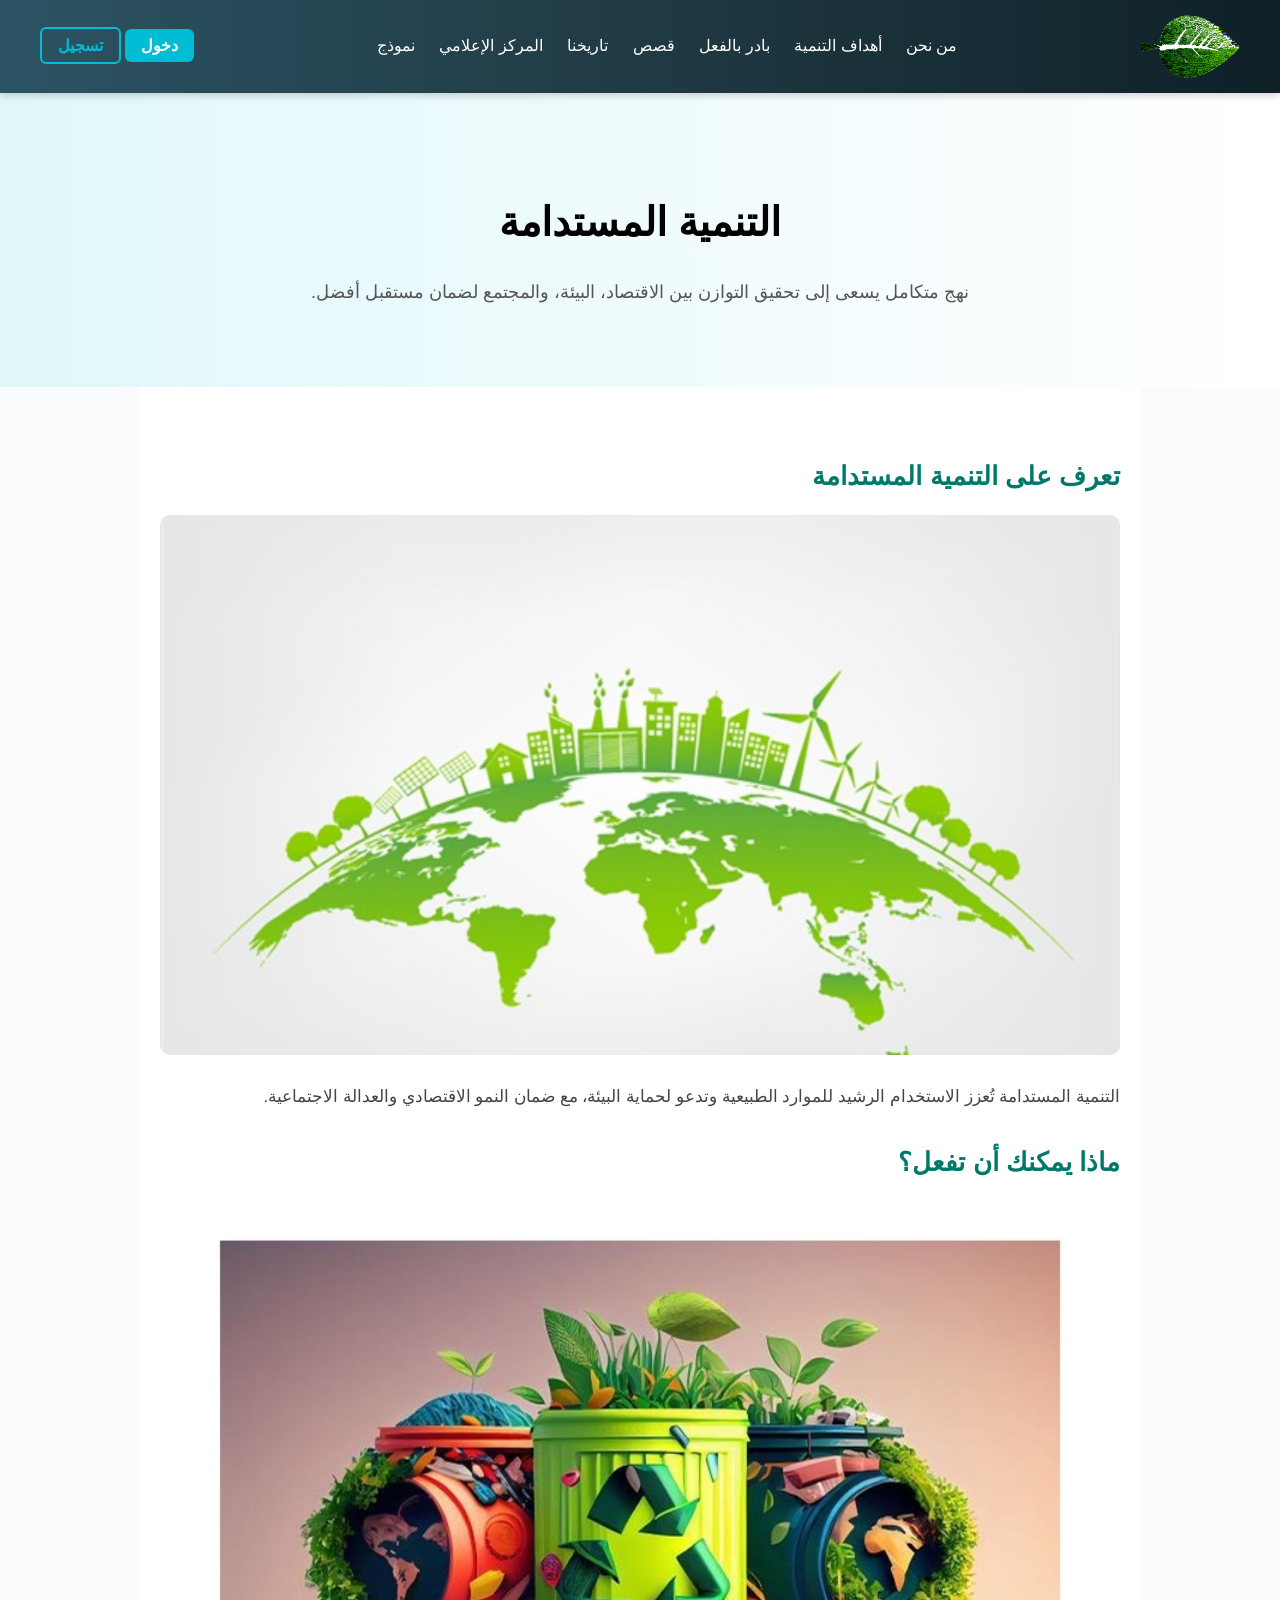
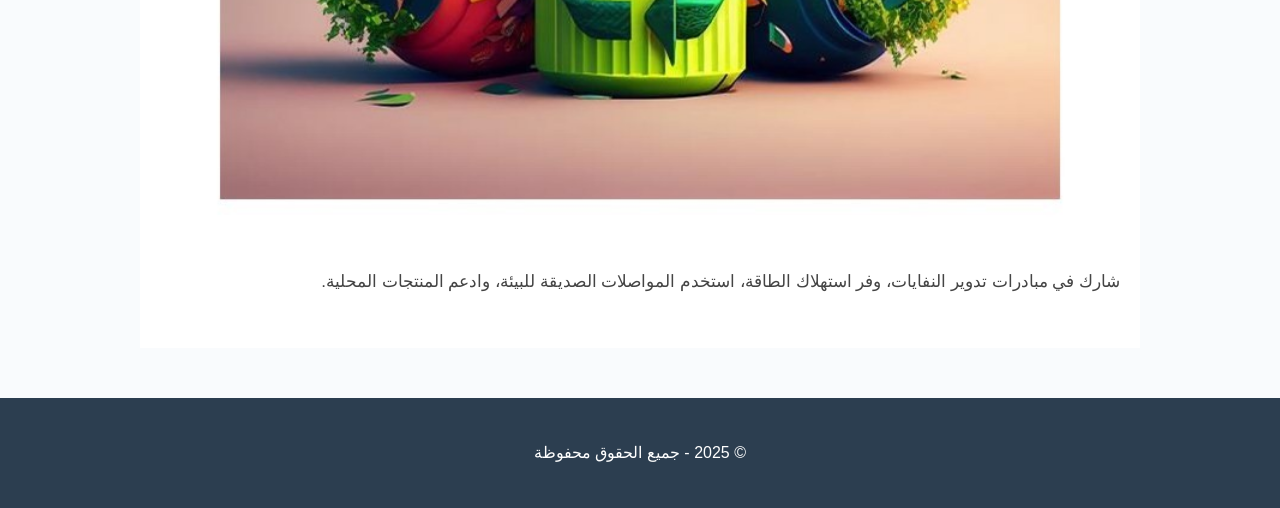
==== index.html @ 1ea1e344 "Update index.html" ====
<!DOCTYPE html>
<html lang="ar">
<head>
  <meta charset="UTF-8" />
  <meta name="viewport" content="width=device-width, initial-scale=1.0"/>
  <title>التنمية المستدامة</title>
  <link rel="stylesheet" href="style.css" />
  <link rel="icon" href="logo PS.icon">

</head>
<body>
  <header class="navbar">
       <img src="logo PS.png" style="width:100px;border-radius:100px;"/>
    <nav>
      <a href="contact.html">من نحن</a>
      <a href="goals.html">أهداف التنمية</a>
      <a href="action.html">بادر بالفعل</a>
      <a href="stories.html">قصص</a>
      <a href="history.html">تاريخنا</a>
      <a href="media.html">المركز الإعلامي</a>
      <a href="https://docs.google.com/forms/d/e/1FAIpQLSeKQN5-Hbf1A-7-Qx2D03x29xrOl1Z1enl-PrX22rYLU1G7IA/viewform?usp=dialog">نموذج </a>

    </nav>
    <div>
      <a href="login.html" class="btn">دخول</a>
      <a href="register.html" class="btn secondary">تسجيل</a>
    </div>
  </header>

  <section class="hero" style="color:black;text-shadow:none;background-color:#e0f7fa;">
    <h2>التنمية المستدامة</h2>
    <p>نهج متكامل يسعى إلى تحقيق التوازن بين الاقتصاد، البيئة، والمجتمع لضمان مستقبل أفضل.</p>
  </section>

  <section class="content">
    <h3>تعرف على التنمية المستدامة</h3>
    <img src="109.jpg" style="width:100%;border-radius:10px;"/>
    <p>التنمية المستدامة تُعزز الاستخدام الرشيد للموارد الطبيعية وتدعو لحماية البيئة، مع ضمان النمو الاقتصادي والعدالة الاجتماعية.</p>

    <h3>ماذا يمكنك أن تفعل؟</h3>
    <img src="1710755286409.jpg" style="width:100%;border-radius:10px;"/>
    <p>شارك في مبادرات تدوير النفايات، وفر استهلاك الطاقة، استخدم المواصلات الصديقة للبيئة، وادعم المنتجات المحلية.</p>
  </section>

  <footer>
    <p>© 2025 - جميع الحقوق محفوظة</p>
  </footer>
<script src="https://widget.cxgenie.ai/widget.js" data-aid="a73465fd-39ac-4e04-a9df-1d14a3bebcfb"></script>
</body>
</html>
---- style.css ----
body {
  font-family: 'Cairo', sans-serif;
  direction: rtl;
  text-align: right;
  margin: 0;
  padding: 0;
  background: #f9fbfd;
  color: #333;
  line-height: 1.8;
}

a {
  text-decoration: none;
}

.navbar {
  display: flex;
  justify-content: space-between;
  align-items: center;
  padding: 15px 40px;
  background: linear-gradient(to left, #0f2027, #203a43, #2c5364);
  color: white;
  position: sticky;
  top: 0;
  z-index: 1000;
  box-shadow: 0 2px 8px rgba(0,0,0,0.2);
}

.navbar nav a {
  margin: 0 10px;
  color: white;
  font-weight: 500;
  transition: color 0.3s;
}

.navbar nav a:hover {
  color: #ddd;
}

.logo {
  font-size: 28px;
  font-weight: bold;
}

.btn {
  padding: 8px 16px;
  background-color: #00bcd4;
  color: white;
  border: none;
  border-radius: 6px;
  font-weight: bold;
  transition: background 0.3s;
}

.btn:hover {
  background-color: #0198a6;
}

.btn.secondary {
  background-color: transparent;
  border: 2px solid #00bcd4;
  color: #00bcd4;
}

.hero {
  padding: 60px 20px;
  background: linear-gradient(to right, #e0f7fa, #ffffff);
  color: black;
  text-align: center;
}

.hero h2 {
  font-size: 40px;
  margin-bottom: 10px;
}

.hero p {
  font-size: 18px;
  color: #555;
}

.content {
  padding: 40px 20px;
  background-color: #fff;
  max-width: 960px;
  margin: auto;
}

.content h3, .auth-container h2 {
  font-size: 26px;
  color: #00796b;
  margin-bottom: 15px;
}

.content p, .auth-container p, .auth-container li {
  font-size: 17px;
  color: #444;
  margin-bottom: 10px;
}

.content ul, .auth-container ul, .auth-container ol {
  margin: 15px 0;
  padding-right: 20px;
}

footer {
  background-color: #2c3e50;
  color: white;
  padding: 25px;
  text-align: center;
  margin-top: 50px;
}

.auth-container {
  max-width: 700px;
  background: white;
  padding: 30px;
  margin: 50px auto;
  border-radius: 12px;
  box-shadow: 0 4px 10px rgba(0,0,0,0.1);
}

input[type="text"], input[type="email"], input[type="password"] {
  padding: 12px;
  width: 100%;
  border-radius: 8px;
  border: 1px solid #ccc;
  margin-bottom: 15px;
  font-size: 15px;
}

form button.btn {
  width: 100%;
  padding: 12px;
  font-size: 16px;
}

@media (max-width: 768px) {
  .navbar {
    flex-direction: column;
    gap: 10px;
  }
  .navbar nav {
    display: flex;
    flex-wrap: wrap;
    justify-content: center;
  }
}
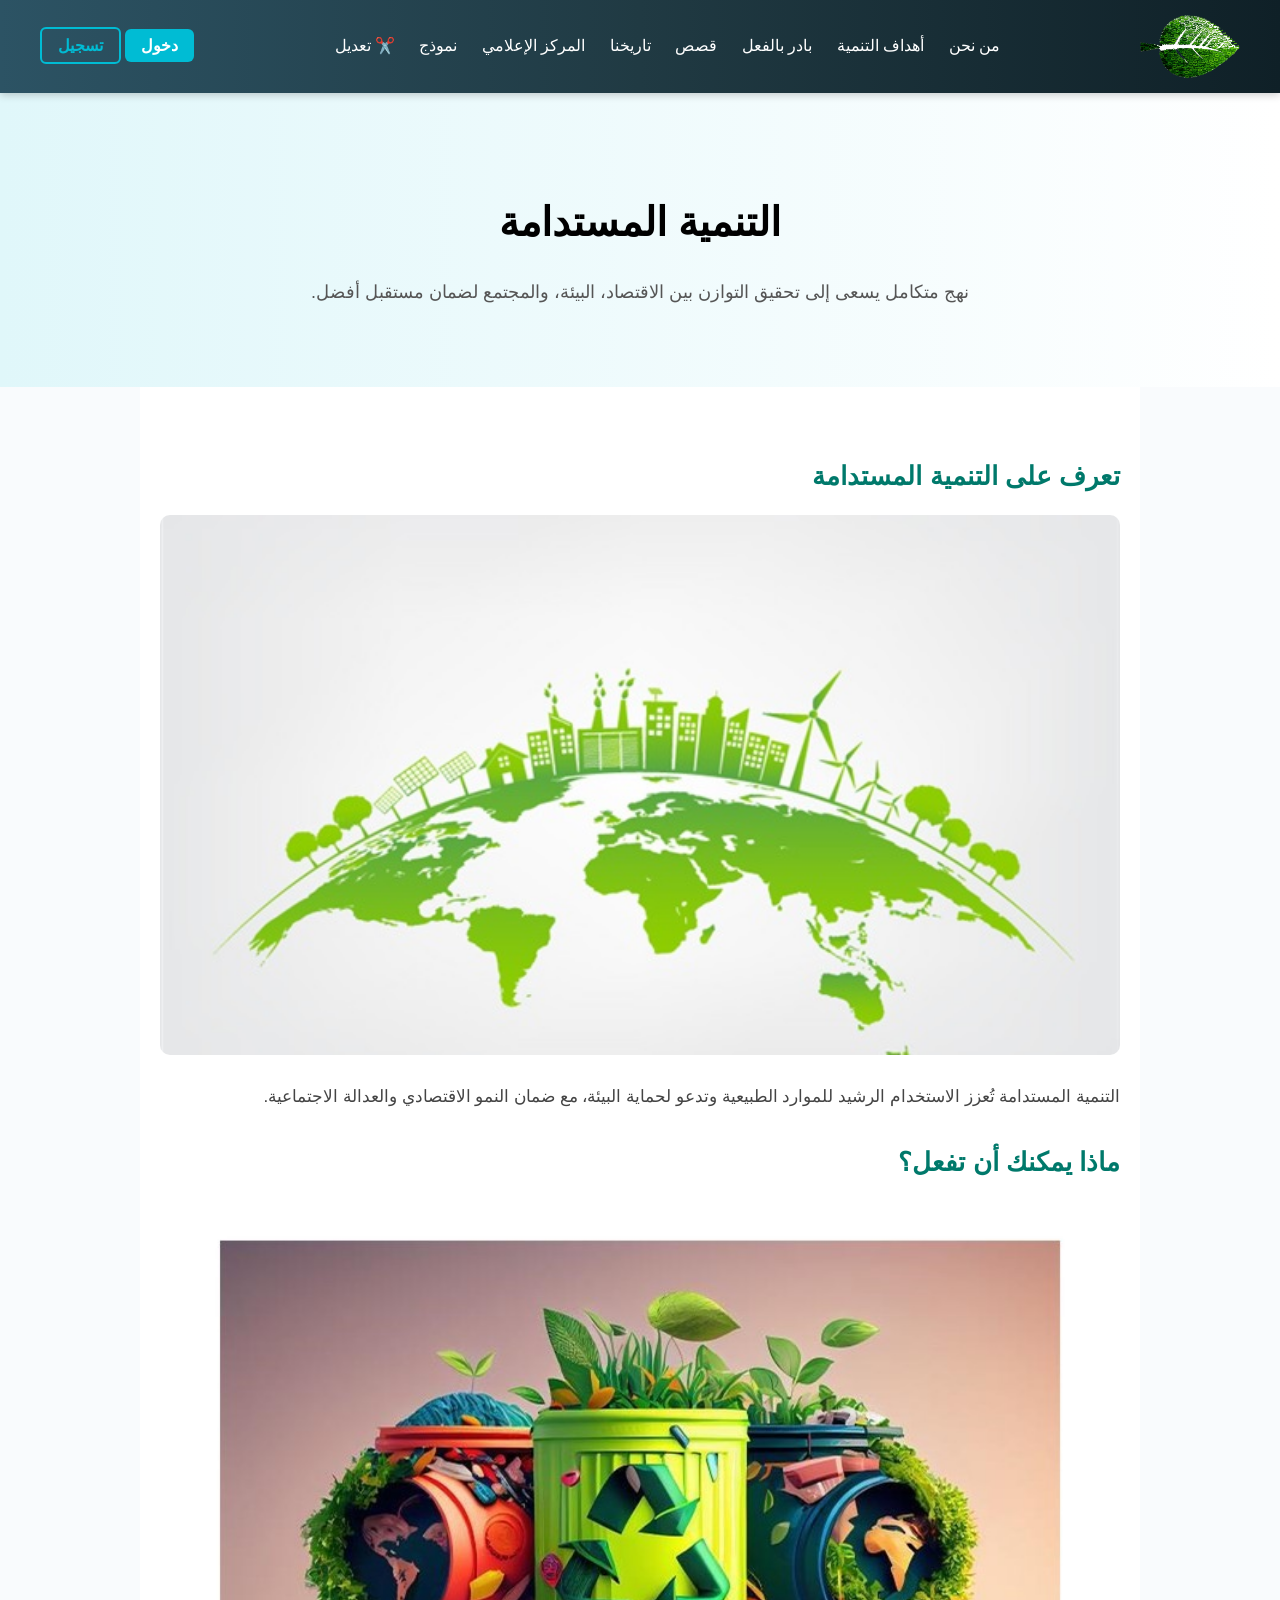
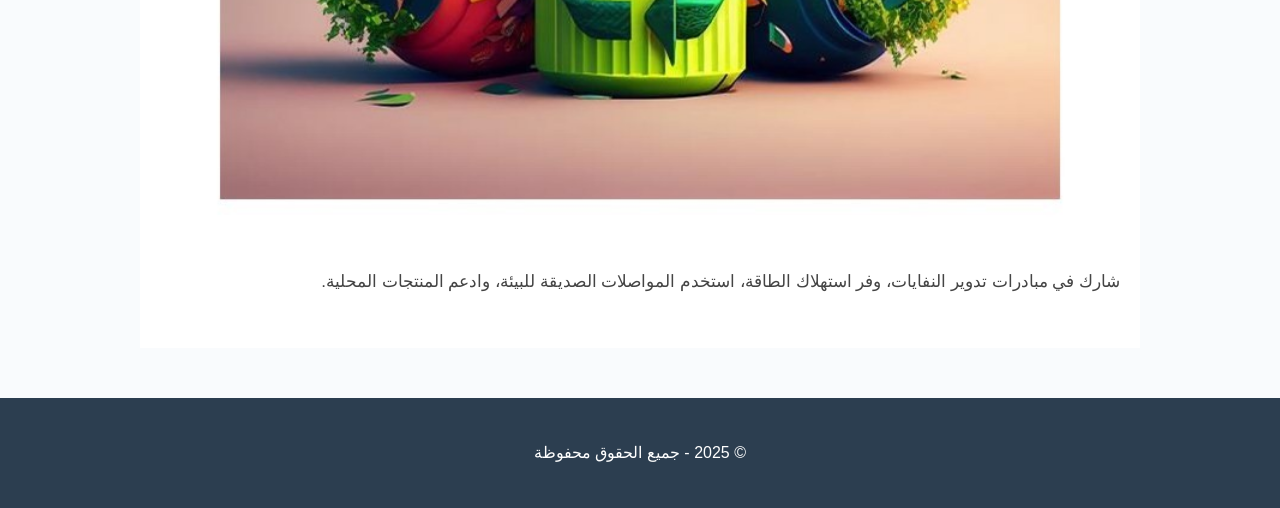
==== commit a4c763e0: "Update index.html" ====
--- a/index.html
+++ b/index.html
@@ -5,7 +5,7 @@
   <meta name="viewport" content="width=device-width, initial-scale=1.0"/>
   <title>التنمية المستدامة</title>
   <link rel="stylesheet" href="style.css" />
-  <link rel="icon" href="logo PS.icon">
+  <link rel="icon" href="logo PS .icon">
 
 </head>
 <body>
@@ -18,7 +18,9 @@
       <a href="stories.html">قصص</a>
       <a href="history.html">تاريخنا</a>
       <a href="media.html">المركز الإعلامي</a>
-      <a href="https://docs.google.com/forms/d/e/1FAIpQLSeKQN5-Hbf1A-7-Qx2D03x29xrOl1Z1enl-PrX22rYLU1G7IA/viewform?usp=dialog">نموذج </a>
+      <a href="https://docs.google.com/forms/d/e/1FAIpQLSeKQN5-Hbf1A-7-Qx2D03x29xrOl1Z1enl-PrX22rYLU1G7IA/viewform?usp=sharing">نموذج </a>
+            <a href="https://docs.google.com/forms/d/e/1FAIpQLSeKQN5-Hbf1A-7-Qx2D03x29xrOl1Z1enl-PrX22rYLU1G7IA/viewform?usp=sharing"> ✂️ تعديل </a>
+
 
     </nav>
     <div>
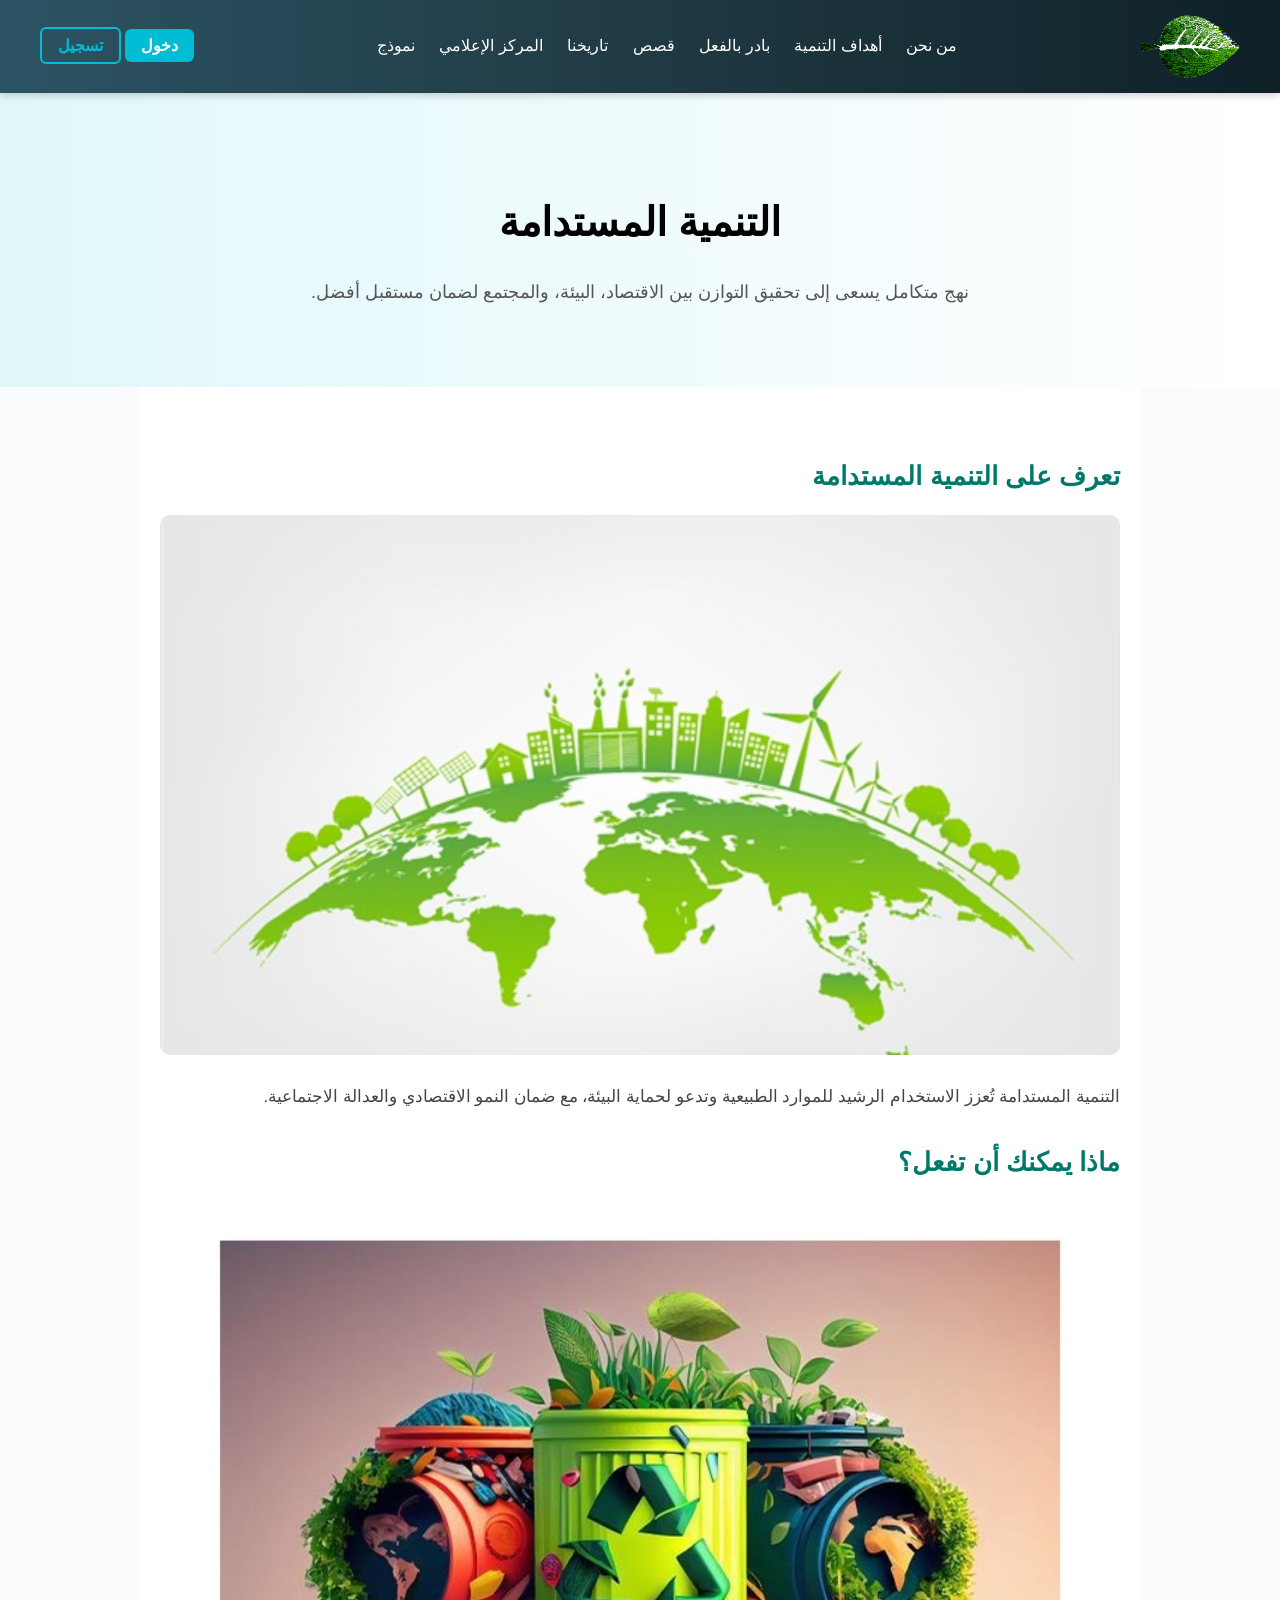
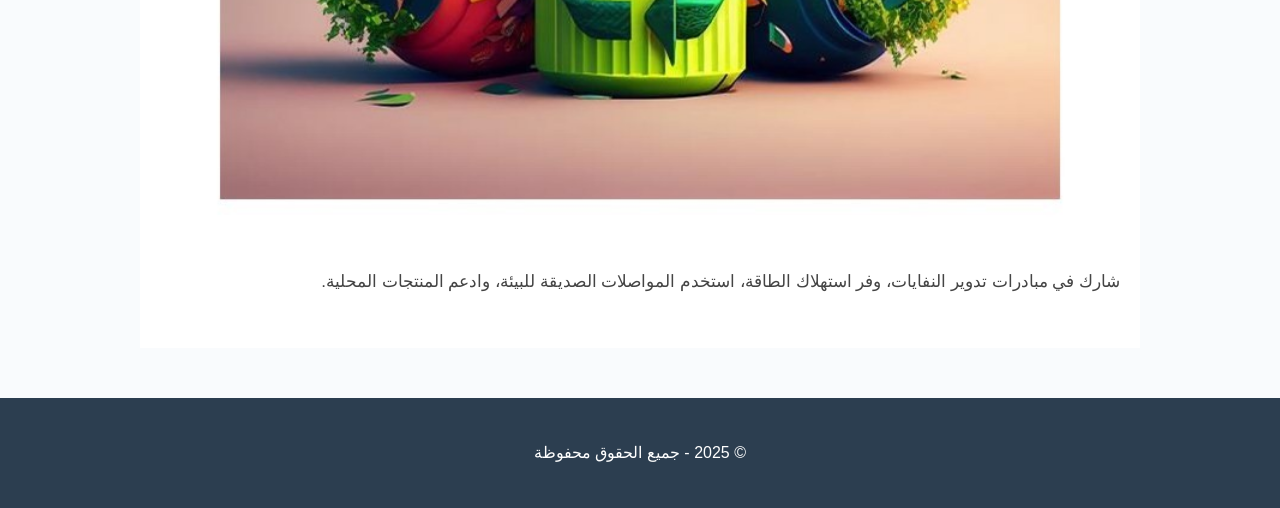
==== commit 85b40648: "Update index.html" ====
--- a/index.html
+++ b/index.html
@@ -19,9 +19,6 @@
       <a href="history.html">تاريخنا</a>
       <a href="media.html">المركز الإعلامي</a>
       <a href="https://docs.google.com/forms/d/e/1FAIpQLSeKQN5-Hbf1A-7-Qx2D03x29xrOl1Z1enl-PrX22rYLU1G7IA/viewform?usp=sharing">نموذج </a>
-            <a href="https://docs.google.com/forms/d/e/1FAIpQLSeKQN5-Hbf1A-7-Qx2D03x29xrOl1Z1enl-PrX22rYLU1G7IA/viewform?usp=sharing"> ✂️ تعديل </a>
-
-
     </nav>
     <div>
       <a href="login.html" class="btn">دخول</a>
